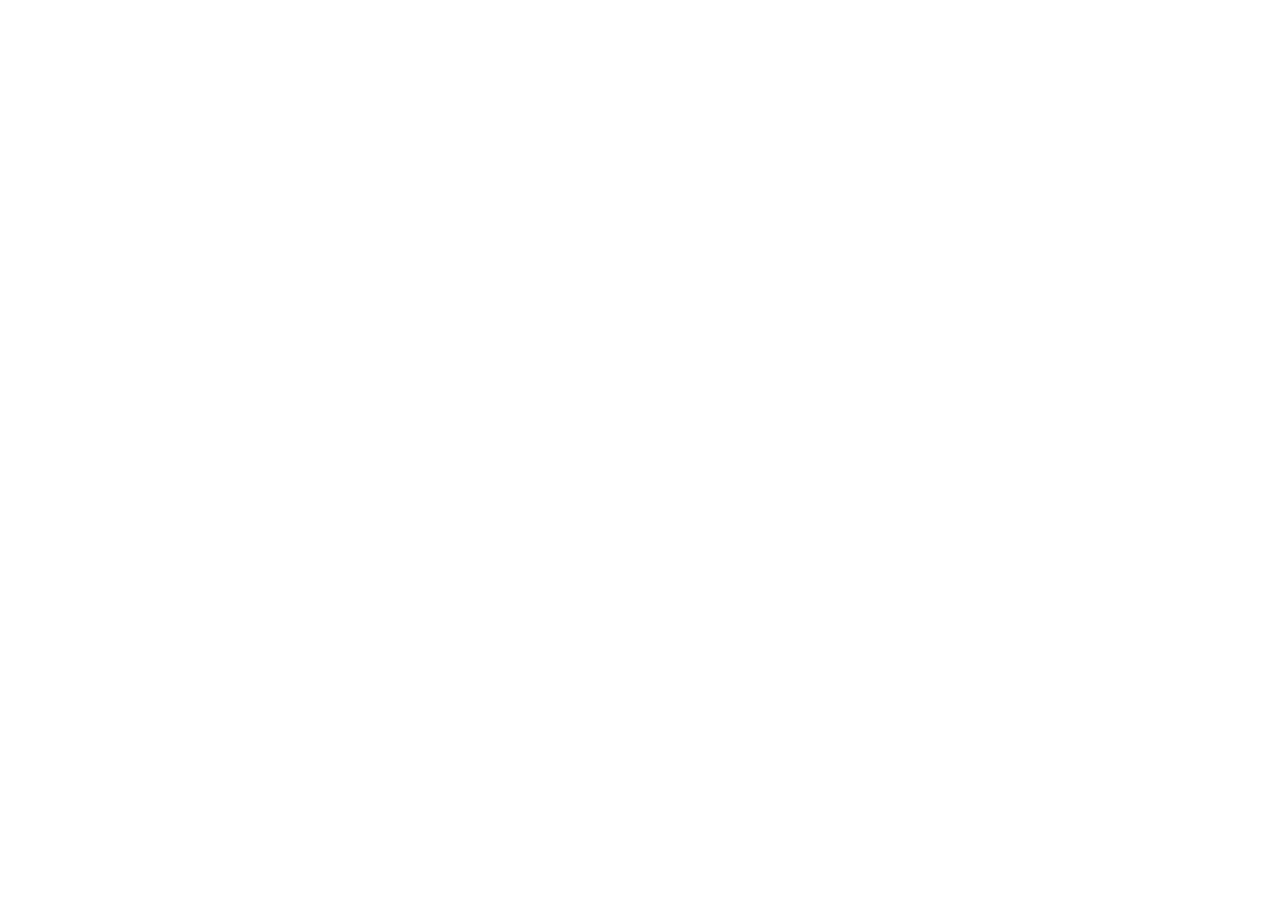
==== WS01_HTML_Basics/index.html @ 38a159ff "first commit" ====
<!DOCTYPE html>
<html lang="fi">
    <head>
        <meta charset="UTF-8">
        <meta name="viewport" content="width=device-width, initial-scale=1.0">
        <title>Lempieläimeni</title>
    </head>
    <body>
        
    </body>
</html>
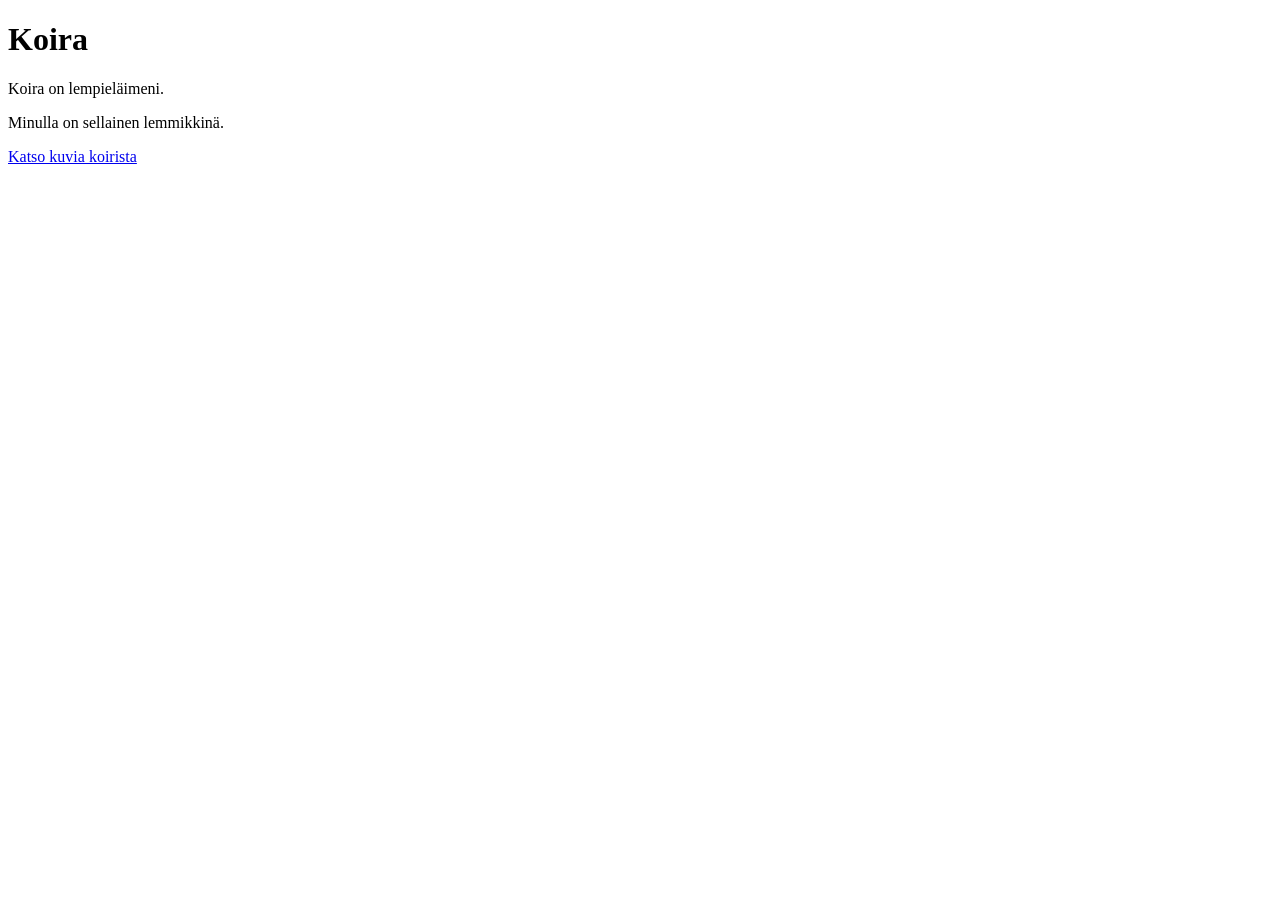
==== commit 20af9b2b: "second commit" ====
--- a/WS01_HTML_Basics/index.html
+++ b/WS01_HTML_Basics/index.html
@@ -2,10 +2,18 @@
 <html lang="fi">
     <head>
         <meta charset="UTF-8">
-        <meta name="viewport" content="width=device-width, initial-scale=1.0">
         <title>Lempieläimeni</title>
     </head>
+
     <body>
-        
+        <h1>Koira</h1>
+
+        <p>Koira on lempieläimeni.</p>
+        <p>Minulla on sellainen lemmikkinä.</p>
+
+        <a href="https://www.google.com/search?q=koira&tbm=isch">Katso kuvia koirista
+            
+        </a>
+
     </body>
-</html>+</html>
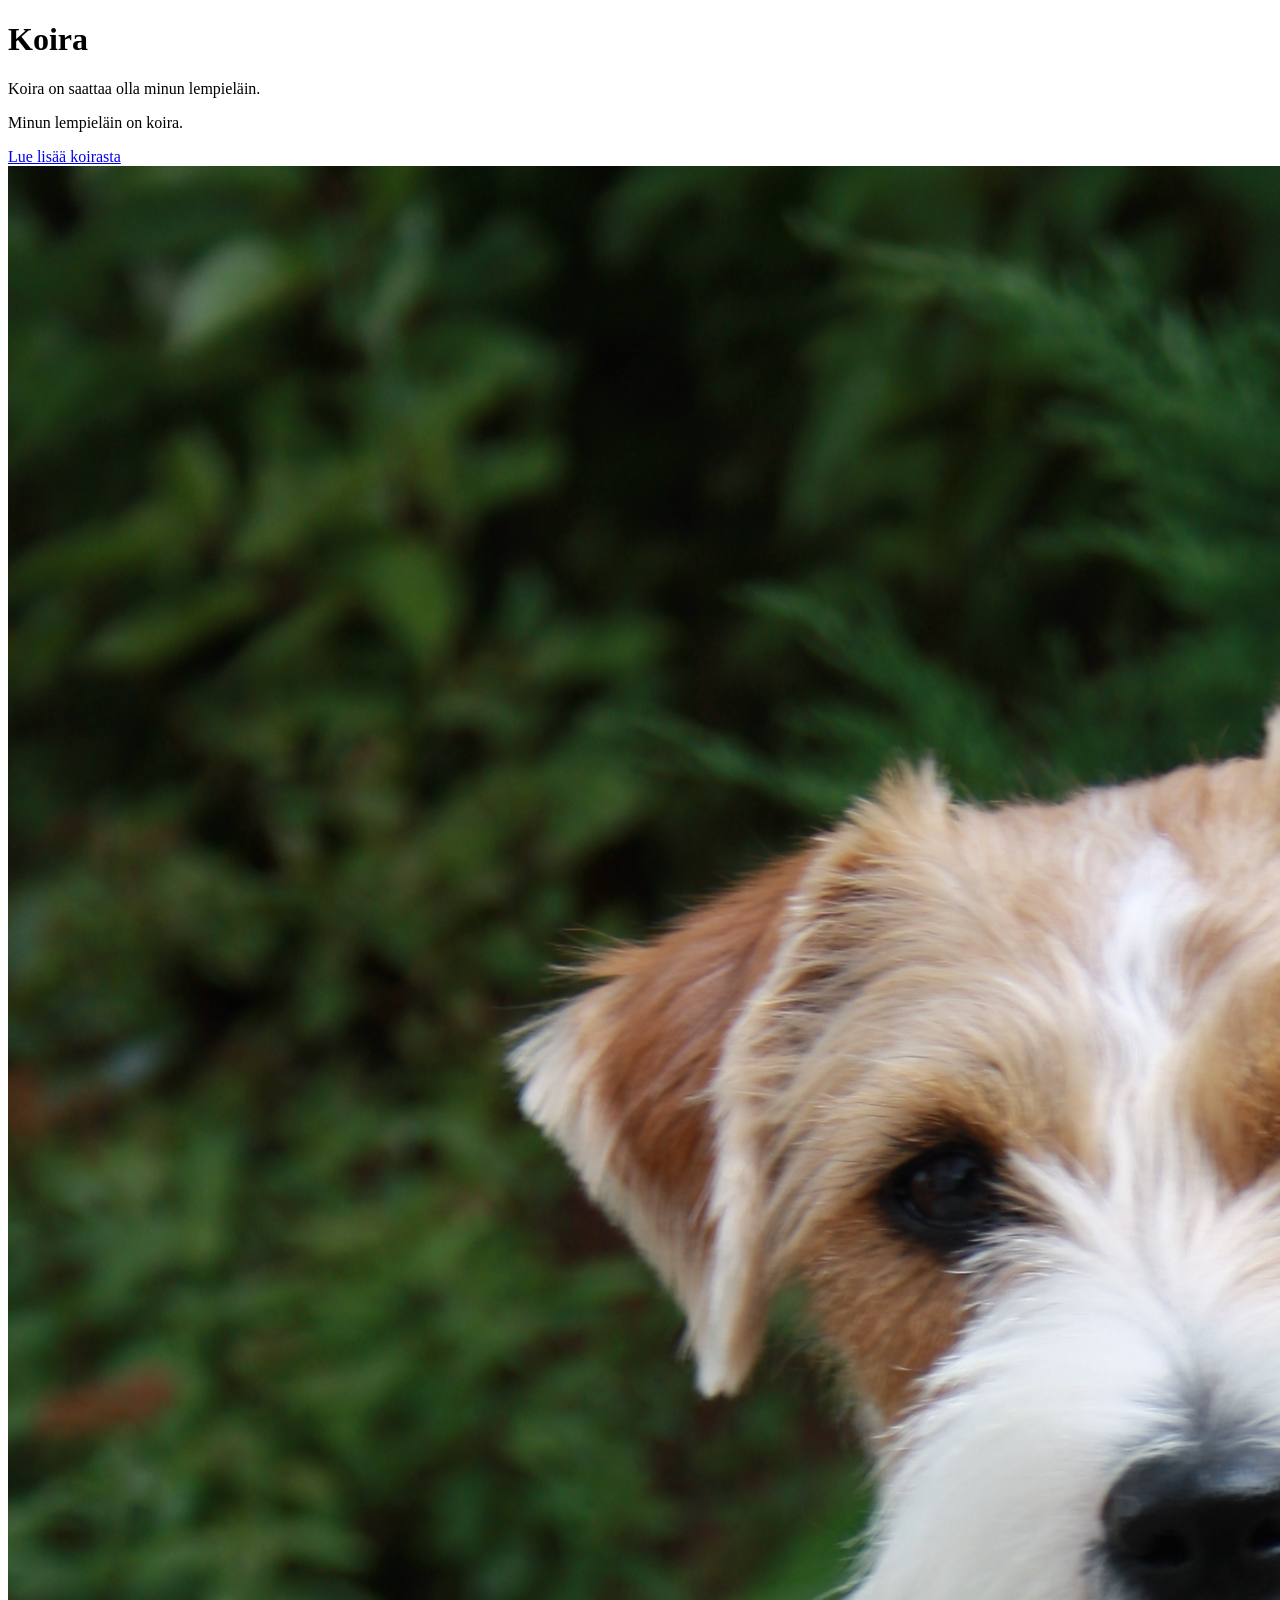
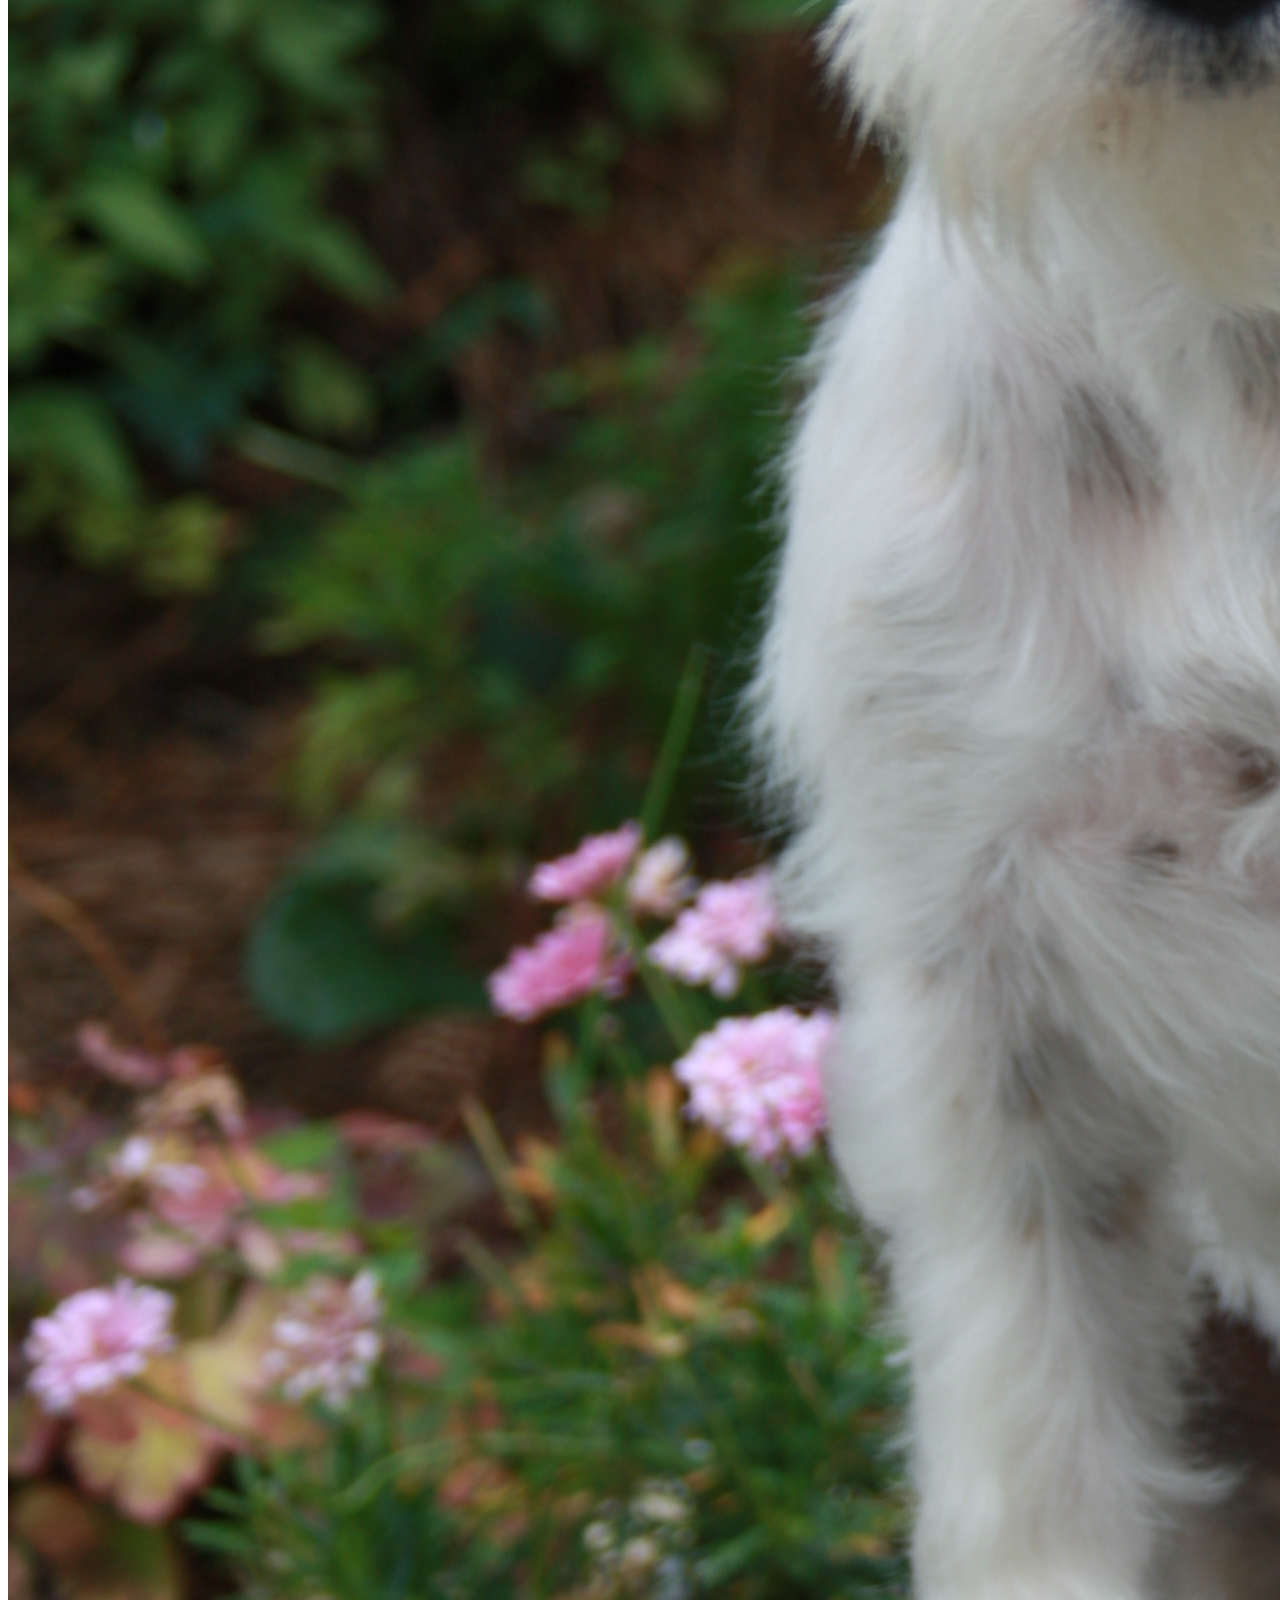
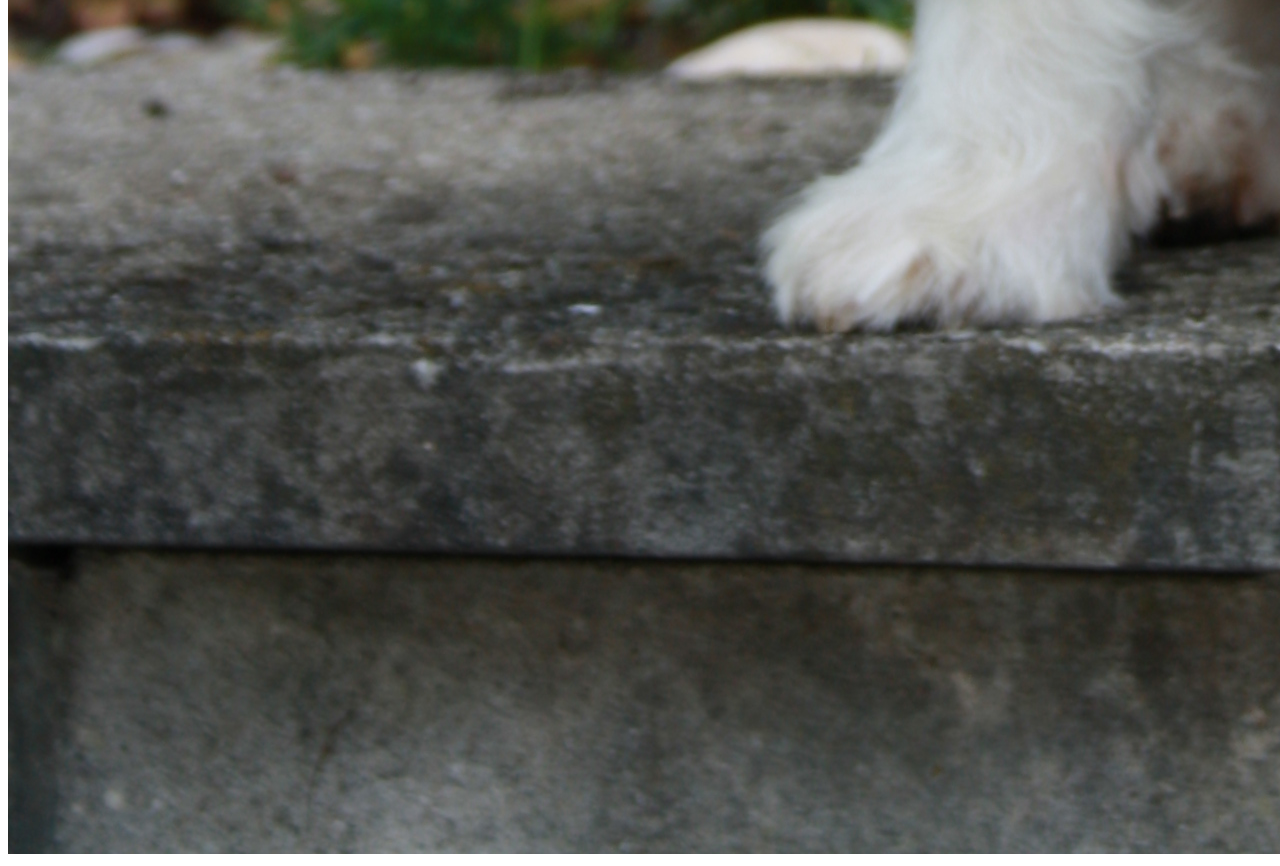
==== commit 88ee0cd9: "commit 3" ====
--- a/WS01_HTML_Basics/index.html
+++ b/WS01_HTML_Basics/index.html
@@ -1,19 +1,20 @@
 <!DOCTYPE html>
 <html lang="fi">
-    <head>
-        <meta charset="UTF-8">
-        <title>Lempieläimeni</title>
-    </head>
+<head>
+    <meta charset="UTF-8">
+    <title>Lempieläimeni</title>
+</head>
+<body>
+    <h1>Koira</h1>
 
-    <body>
-        <h1>Koira</h1>
+    <p>Koira on saattaa olla minun lempieläin.</p>
+    <p> Minun lempieläin on koira.</p>
 
-        <p>Koira on lempieläimeni.</p>
-        <p>Minulla on sellainen lemmikkinä.</p>
+    <a href="https://fi.wikipedia.org/wiki/Koira" target="_blank">
+        Lue lisää koirasta
+    </a>
 
-        <a href="https://www.google.com/search?q=koira&tbm=isch">Katso kuvia koirista
-            
-        </a>
+    <img src="img/minunkoira.jpg" alt="Minun koirani näyttää tältä">
 
-    </body>
+</body>
 </html>
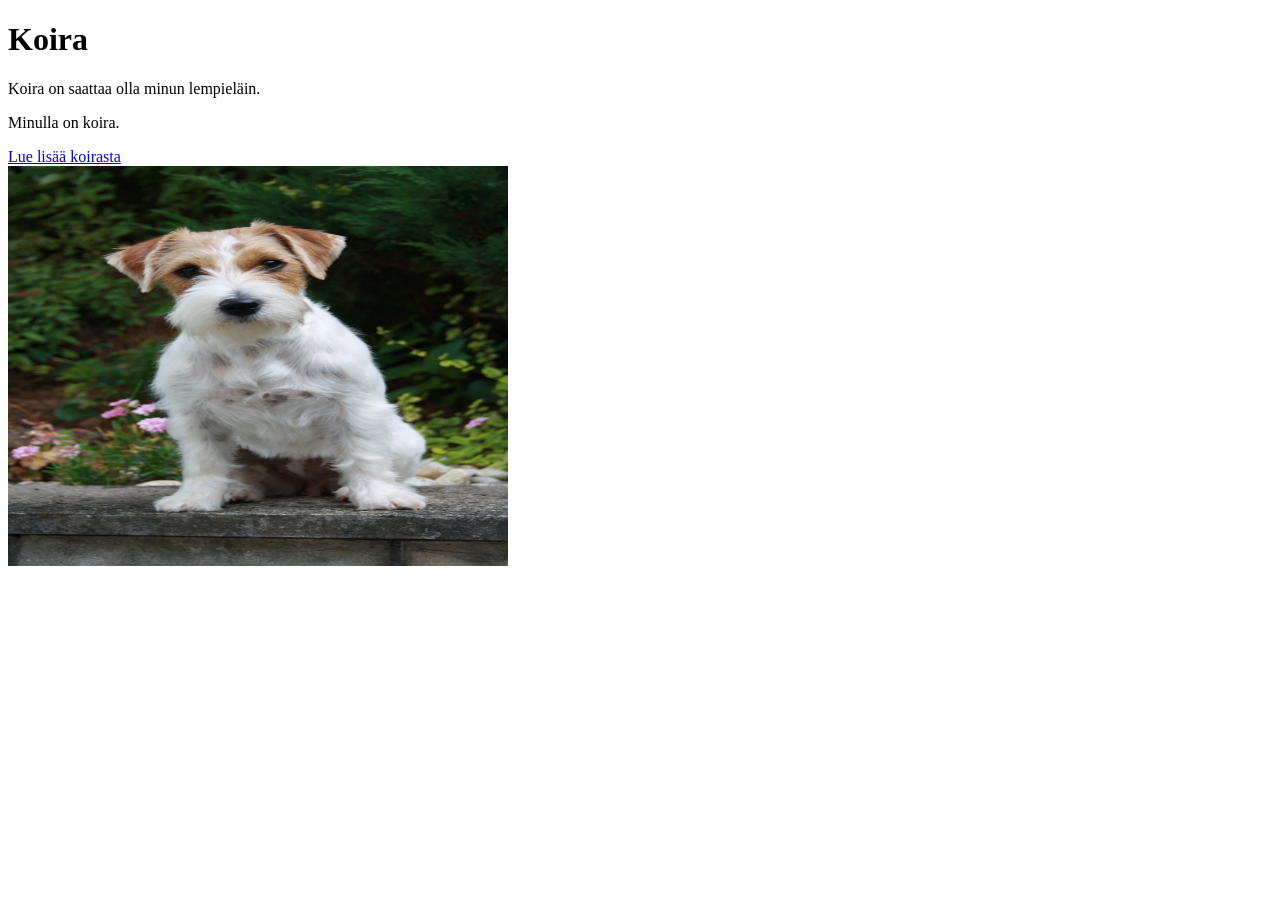
==== commit 5e52ffb3: "final" ====
--- a/WS01_HTML_Basics/index.html
+++ b/WS01_HTML_Basics/index.html
@@ -8,13 +8,14 @@
     <h1>Koira</h1>
 
     <p>Koira on saattaa olla minun lempieläin.</p>
-    <p> Minun lempieläin on koira.</p>
-
+    <p>Minulla on koira.</p>
     <a href="https://fi.wikipedia.org/wiki/Koira" target="_blank">
         Lue lisää koirasta
     </a>
 
-    <img src="img/minunkoira.jpg" alt="Minun koirani näyttää tältä">
+    <br>
+
+    <img src="img/minunkoira.jpg" width="500" height="400">
 
 </body>
 </html>
